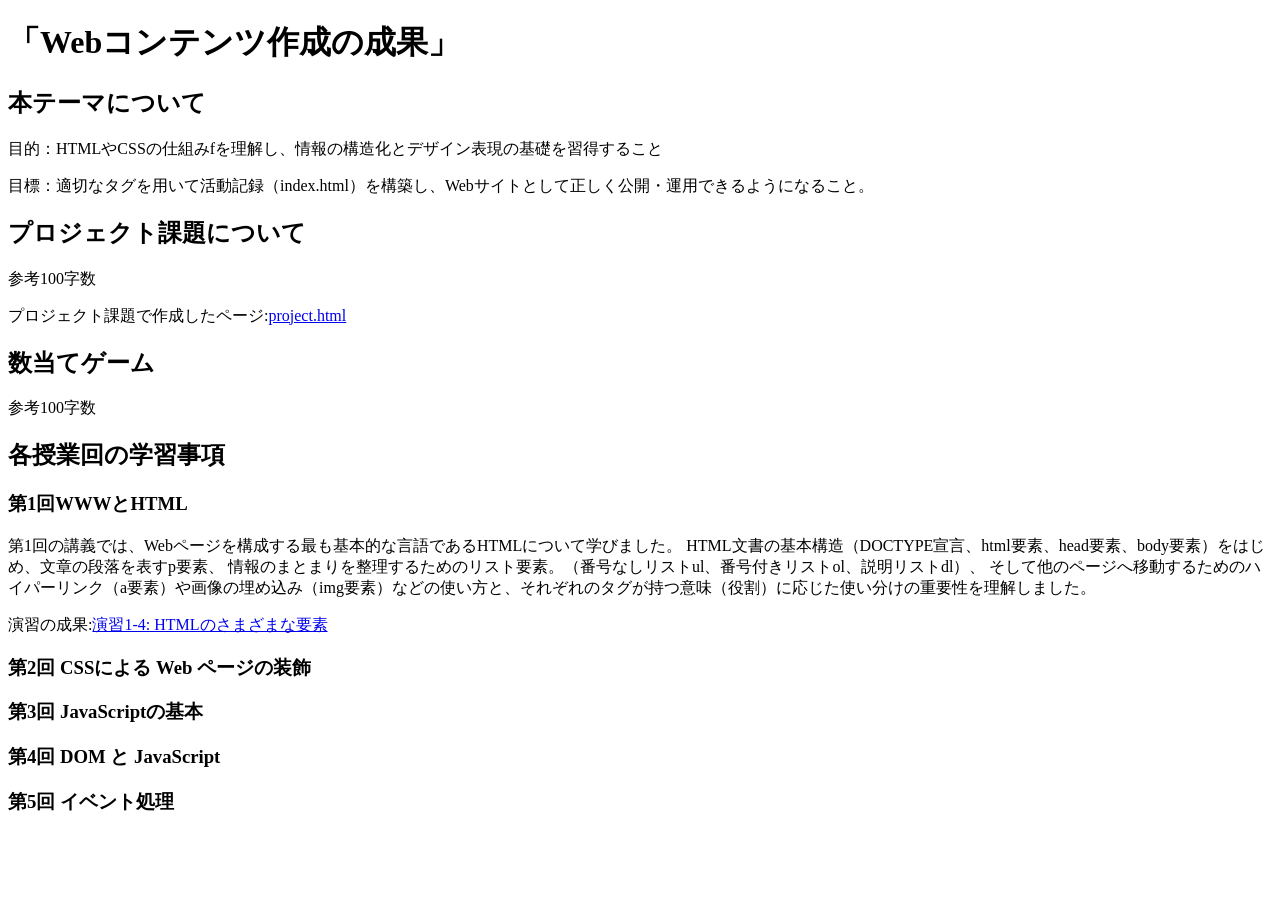
==== index.html @ 6e723867 "index.html" ====
<!DOCTYPE html>
<html lang="ja">
  <head>
    <meta charset="utf-8">
    <title>「Webコンテンツ作成の成果」</title>
  </head>
  <body>
    <h1>「Webコンテンツ作成の成果」</h1>
    <h2>本テーマについて</h2>
    <p>目的：HTMLやCSSの仕組みfを理解し、情報の構造化とデザイン表現の基礎を習得すること</p>
    <p> 目標：適切なタグを用いて活動記録（index.html）を構築し、Webサイトとして正しく公開・運用できるようになること。</p>
    <h2>プロジェクト課題について</h2>
    <p>参考100字数</p>
    <p>プロジェクト課題で作成したページ:<a href="project.html">project.html</a></p>
    <h2>数当てゲーム</h2>
    <p>参考100字数</p>
    <h2>各授業回の学習事項</h2>
    <h3>第1回WWWとHTML</h3>
    <p>
      第1回の講義では、Webページを構成する最も基本的な言語であるHTMLについて学びました。
      HTML文書の基本構造（DOCTYPE宣言、html要素、head要素、body要素）をはじめ、文章の段落を表すp要素、
      情報のまとまりを整理するためのリスト要素。（番号なしリストul、番号付きリストol、説明リストdl）、
      そして他のページへ移動するためのハイパーリンク（a要素）や画像の埋め込み（img要素）などの使い方と、それぞれのタグが持つ意味（役割）に応じた使い分けの重要性を理解しました。
    </p>
    <p>演習の成果:<a href="practice-html/elements.html">演習1-4: HTMLのさまざまな要素</a></p>
   <h3>第2回 CSSによる Web ページの装飾</h3>
   <h3>第3回 JavaScriptの基本</h3>
   <h3>第4回 DOM と JavaScript</h3>
   <h3>第5回 イベント処理</h3>  
  </body>
</html>
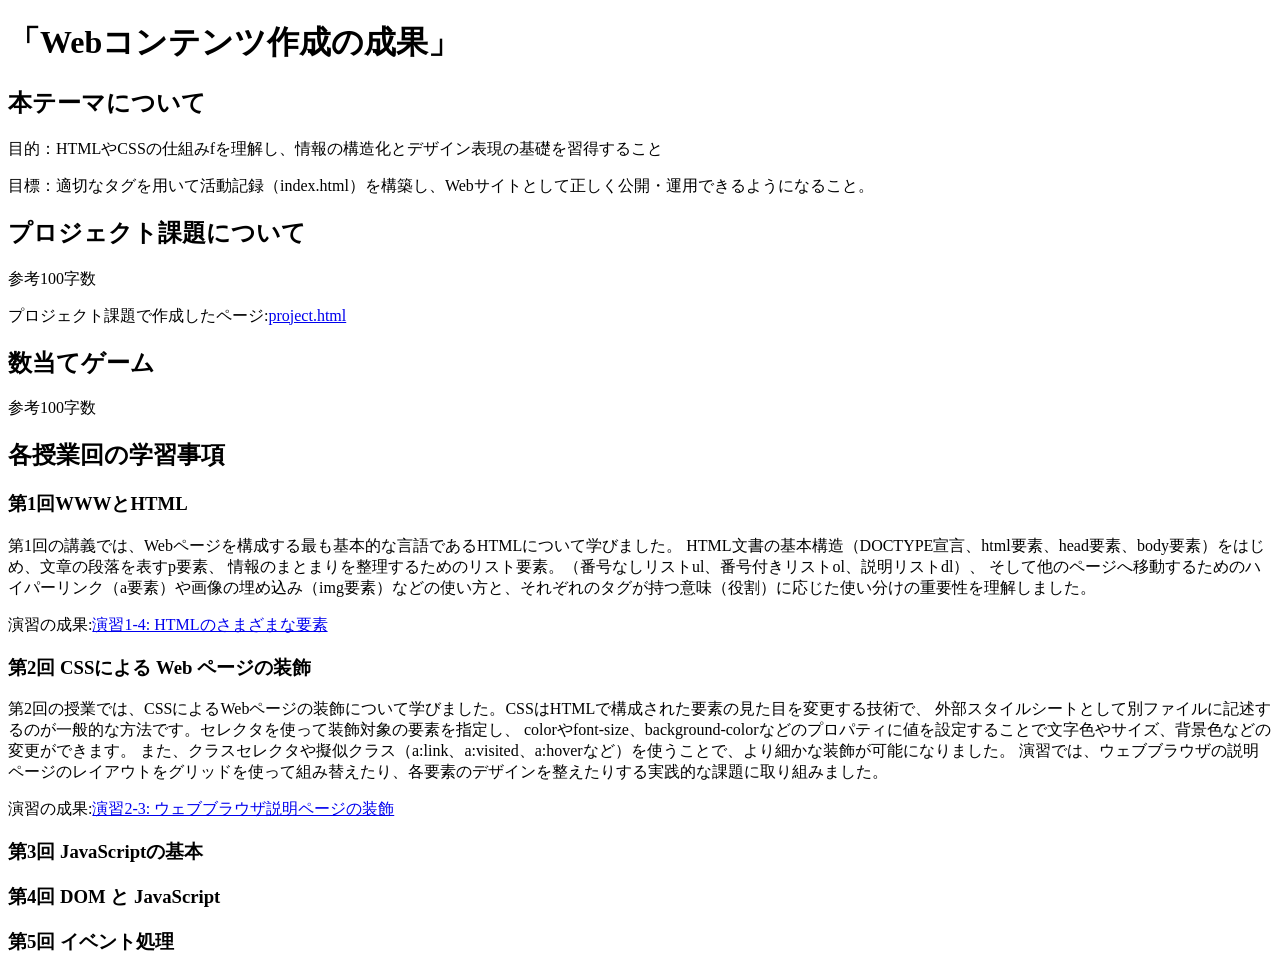
==== commit 4526b90a: "index.html" ====
--- a/index.html
+++ b/index.html
@@ -1,4 +1,5 @@
 <!DOCTYPE html>
+<link rel="stylesheet" href="style.css">
 <html lang="ja">
   <head>
     <meta charset="utf-8">
@@ -24,6 +25,12 @@
     </p>
     <p>演習の成果:<a href="practice-html/elements.html">演習1-4: HTMLのさまざまな要素</a></p>
    <h3>第2回 CSSによる Web ページの装飾</h3>
+   <p>第2回の授業では、CSSによるWebページの装飾について学びました。CSSはHTMLで構成された要素の見た目を変更する技術で、
+    外部スタイルシートとして別ファイルに記述するのが一般的な方法です。セレクタを使って装飾対象の要素を指定し、
+    colorやfont-size、background-colorなどのプロパティに値を設定することで文字色やサイズ、背景色などの変更ができます。
+    また、クラスセレクタや擬似クラス（a:link、a:visited、a:hoverなど）を使うことで、より細かな装飾が可能になりました。
+    演習では、ウェブブラウザの説明ページのレイアウトをグリッドを使って組み替えたり、各要素のデザインを整えたりする実践的な課題に取り組みました。
+   <p>演習の成果:<a href="practice-css/browser-intro.html">演習2-3: ウェブブラウザ説明ページの装飾</a></p>
    <h3>第3回 JavaScriptの基本</h3>
    <h3>第4回 DOM と JavaScript</h3>
    <h3>第5回 イベント処理</h3>  
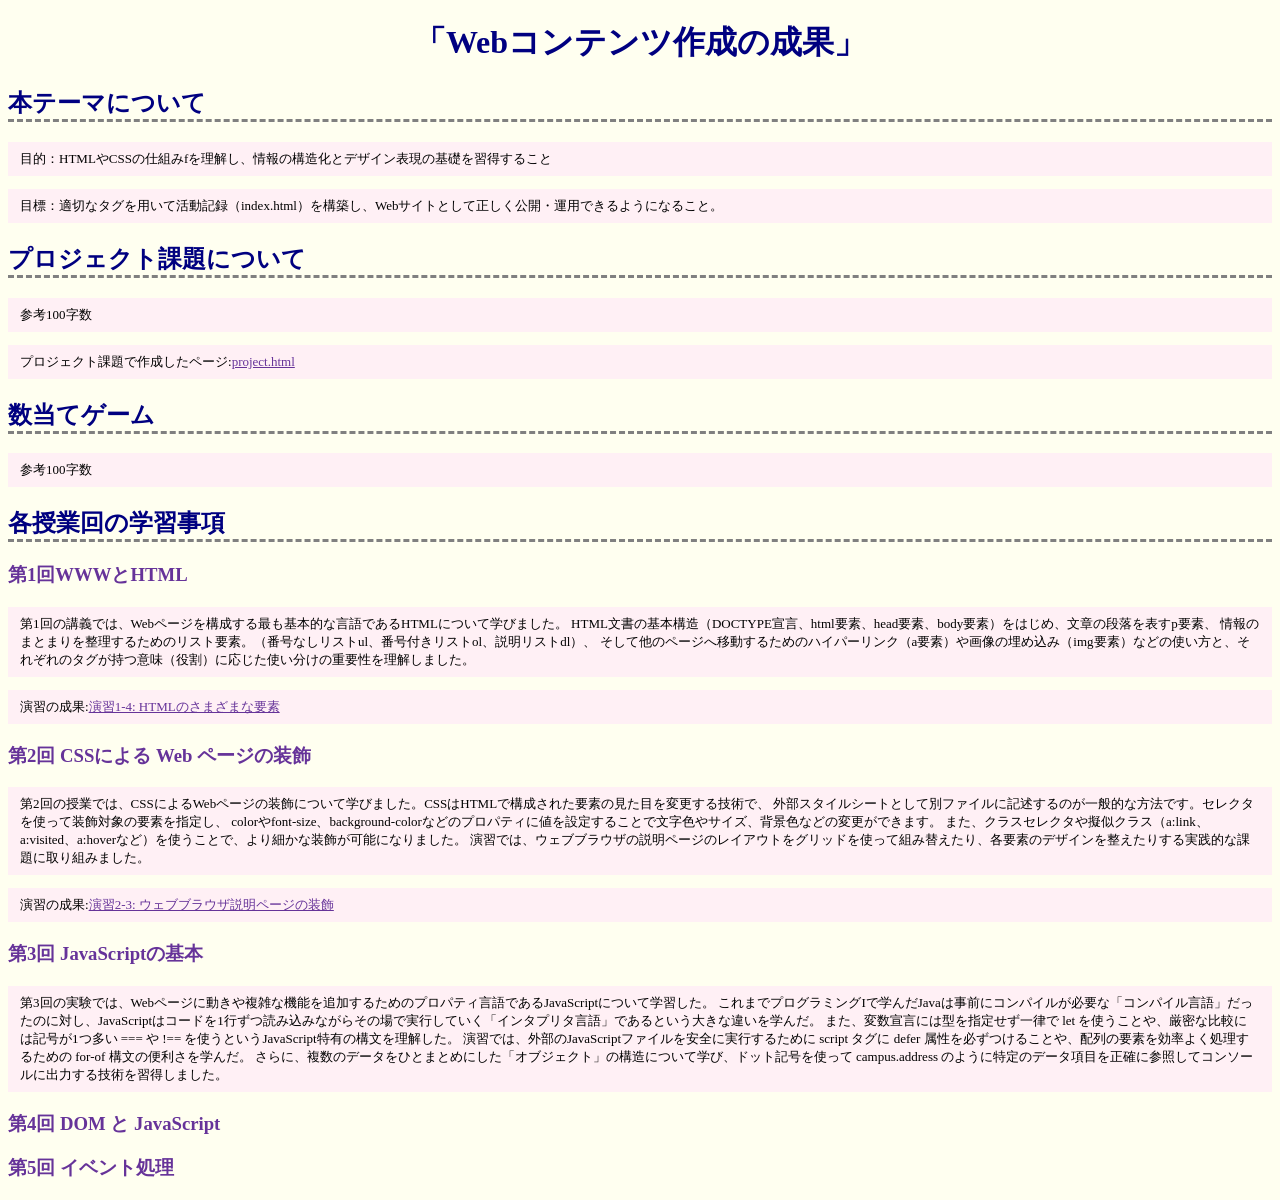
==== commit e6c999a2: "index.html" ====
--- a/index.html
+++ b/index.html
@@ -32,6 +32,11 @@
     演習では、ウェブブラウザの説明ページのレイアウトをグリッドを使って組み替えたり、各要素のデザインを整えたりする実践的な課題に取り組みました。
    <p>演習の成果:<a href="practice-css/browser-intro.html">演習2-3: ウェブブラウザ説明ページの装飾</a></p>
    <h3>第3回 JavaScriptの基本</h3>
+   <p> 第3回の実験では、Webページに動きや複雑な機能を追加するためのプロパティ言語であるJavaScriptについて学習した。
+    これまでプログラミングIで学んだJavaは事前にコンパイルが必要な「コンパイル言語」だったのに対し、JavaScriptはコードを1行ずつ読み込みながらその場で実行していく「インタプリタ言語」であるという大きな違いを学んだ。
+    また、変数宣言には型を指定せず一律で let を使うことや、厳密な比較には記号が1つ多い === や !== を使うというJavaScript特有の構文を理解した。
+    演習では、外部のJavaScriptファイルを安全に実行するために script タグに defer 属性を必ずつけることや、配列の要素を効率よく処理するための for-of 構文の便利さを学んだ。
+    さらに、複数のデータをひとまとめにした「オブジェクト」の構造について学び、ドット記号を使って campus.address のように特定のデータ項目を正確に参照してコンソールに出力する技術を習得しました。</p>
    <h3>第4回 DOM と JavaScript</h3>
    <h3>第5回 イベント処理</h3>  
   </body>
--- a/style.css
+++ b/style.css
@@ -0,0 +1,38 @@
+body {
+  background-color: ivory;
+}
+
+h1 {
+  color: navy;
+  text-align: center;
+}
+
+h2 {
+  color: navy;
+  border-bottom: dashed gray;
+  font-weight: bold;
+}
+
+h3 {
+  font-family: cursive;
+  color: rebeccapurple;
+}
+
+p {
+  font-size: small;
+  background-color: lavenderblush;
+  padding: 8px 12px;
+  margin-bottom: 10px;
+}
+
+a:link {
+  color: rebeccapurple;
+}
+
+a:visited {
+  color: blue;
+}
+
+a:hover {
+  text-decoration: none;
+}
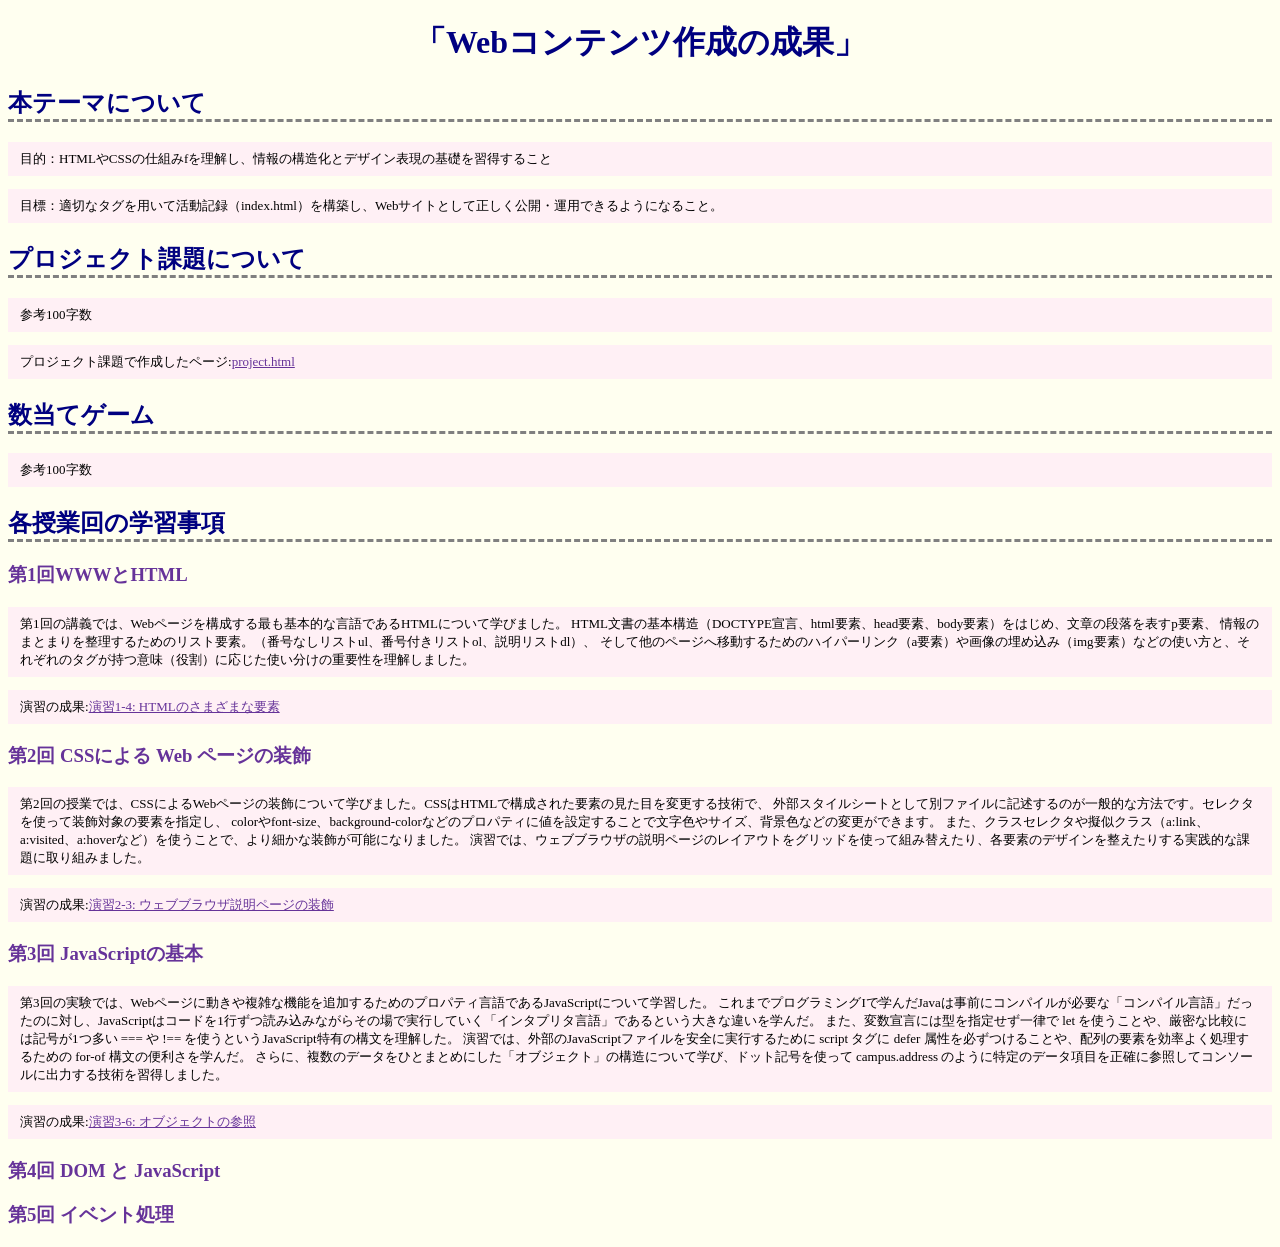
==== commit 6e7de7bb: "index.html" ====
--- a/index.html
+++ b/index.html
@@ -37,6 +37,7 @@
     また、変数宣言には型を指定せず一律で let を使うことや、厳密な比較には記号が1つ多い === や !== を使うというJavaScript特有の構文を理解した。
     演習では、外部のJavaScriptファイルを安全に実行するために script タグに defer 属性を必ずつけることや、配列の要素を効率よく処理するための for-of 構文の便利さを学んだ。
     さらに、複数のデータをひとまとめにした「オブジェクト」の構造について学び、ドット記号を使って campus.address のように特定のデータ項目を正確に参照してコンソールに出力する技術を習得しました。</p>
+    <p>演習の成果:<a href="practice-js/obj-practice.html">演習3-6: オブジェクトの参照</a></p>
    <h3>第4回 DOM と JavaScript</h3>
    <h3>第5回 イベント処理</h3>  
   </body>
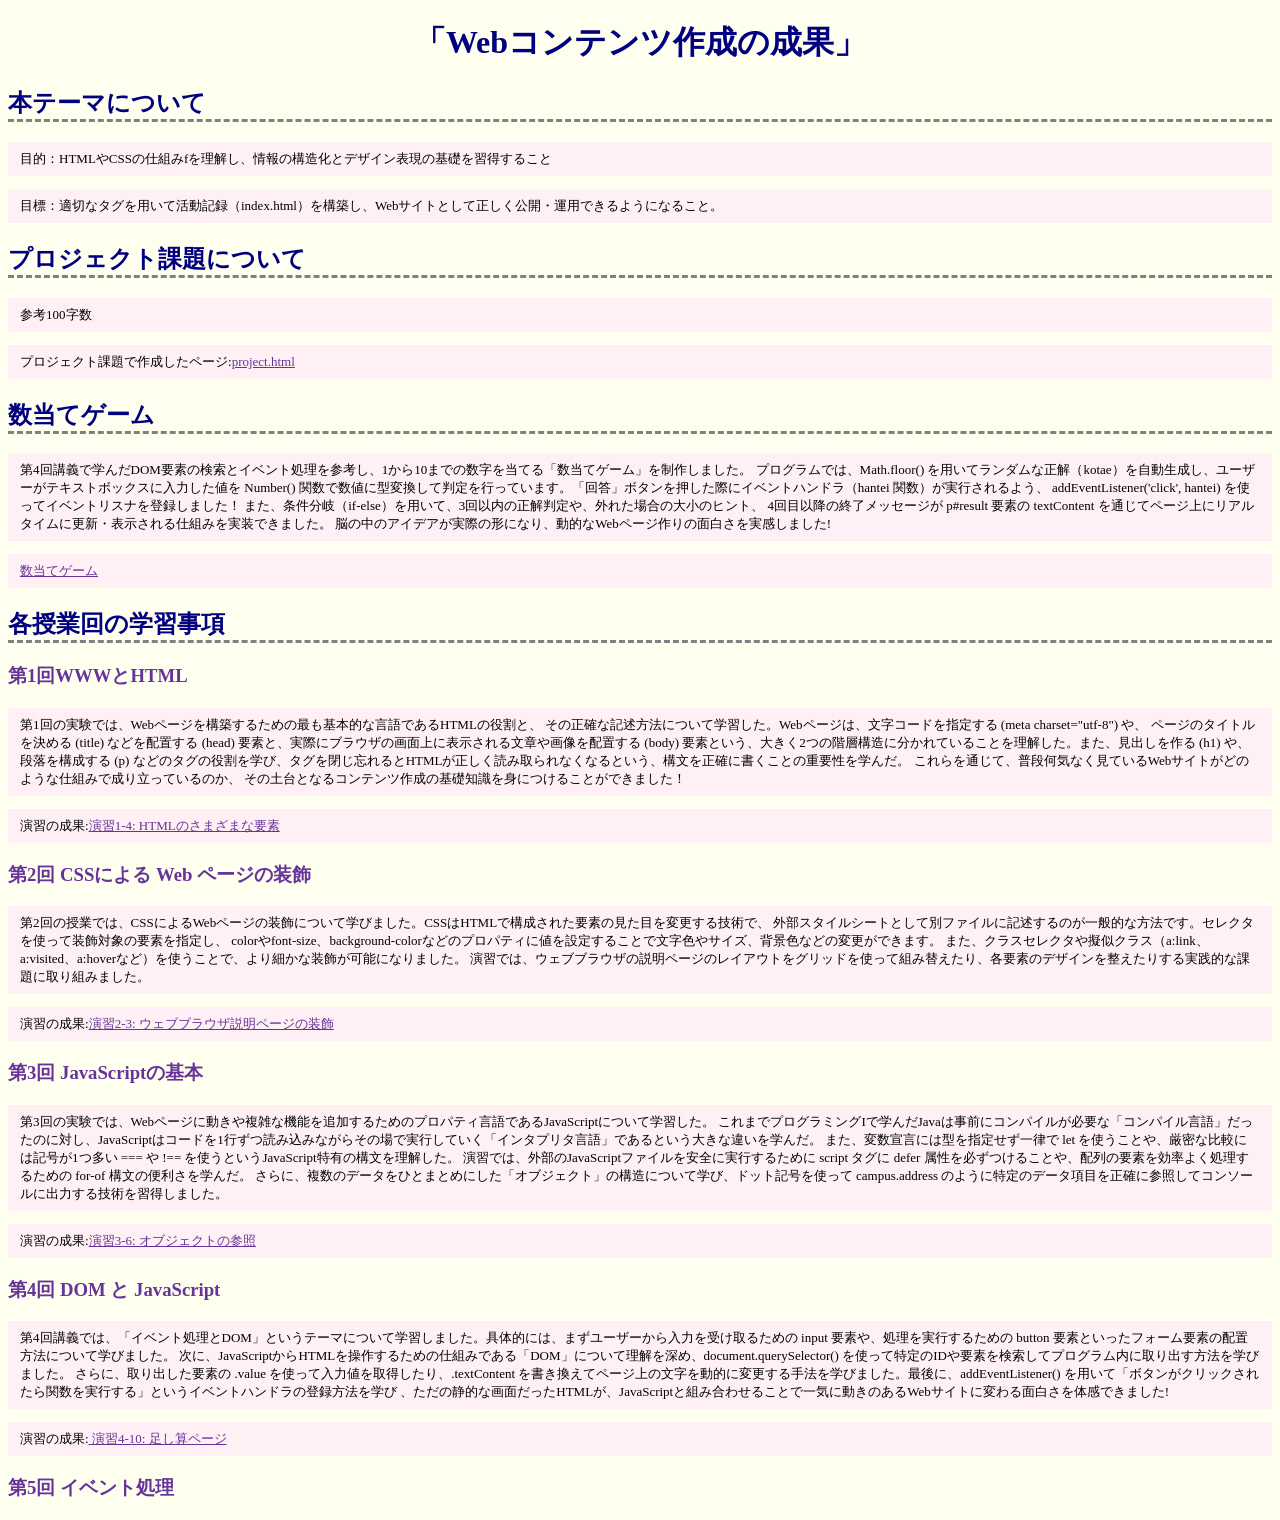
==== commit b8e3f2a5: "index.html" ====
--- a/index.html
+++ b/index.html
@@ -14,14 +14,24 @@
     <p>参考100字数</p>
     <p>プロジェクト課題で作成したページ:<a href="project.html">project.html</a></p>
     <h2>数当てゲーム</h2>
-    <p>参考100字数</p>
+    <p>第4回講義で学んだDOM要素の検索とイベント処理を参考し、1から10までの数字を当てる「数当てゲーム」を制作しました。
+     プログラムでは、Math.floor() を用いてランダムな正解（kotae）を自動生成し、ユーザーがテキストボックスに入力した値を Number() 
+     関数で数値に型変換して判定を行っています。「回答」ボタンを押した際にイベントハンドラ（hantei 関数）が実行されるよう、
+     addEventListener('click', hantei) を使ってイベントリスナを登録しました！
+     また、条件分岐（if-else）を用いて、3回以内の正解判定や、外れた場合の大小のヒント、
+     4回目以降の終了メッセージが p#result 要素の textContent を通じてページ上にリアルタイムに更新・表示される仕組みを実装できました。
+    脳の中のアイデアが実際の形になり、動的なWebページ作りの面白さを実感しました!</p>
+    <p><a href="kazuate.html">数当てゲーム</a></p>
     <h2>各授業回の学習事項</h2>
     <h3>第1回WWWとHTML</h3>
     <p>
-      第1回の講義では、Webページを構成する最も基本的な言語であるHTMLについて学びました。
-      HTML文書の基本構造（DOCTYPE宣言、html要素、head要素、body要素）をはじめ、文章の段落を表すp要素、
-      情報のまとまりを整理するためのリスト要素。（番号なしリストul、番号付きリストol、説明リストdl）、
-      そして他のページへ移動するためのハイパーリンク（a要素）や画像の埋め込み（img要素）などの使い方と、それぞれのタグが持つ意味（役割）に応じた使い分けの重要性を理解しました。
+     第1回の実験では、Webページを構築するための最も基本的な言語であるHTMLの役割と、
+     その正確な記述方法について学習した。Webページは、文字コードを指定する (meta charset="utf-8") や、
+     ページのタイトルを決める (title) などを配置する (head) 要素と、実際にブラウザの画面上に表示される文章や画像を配置する 
+     (body) 要素という、大きく2つの階層構造に分かれていることを理解した。また、見出しを作る (h1) や、段落を構成する 
+     (p) などのタグの役割を学び、タグを閉じ忘れるとHTMLが正しく読み取られなくなるという、構文を正確に書くことの重要性を学んだ。
+     これらを通じて、普段何気なく見ているWebサイトがどのような仕組みで成り立っているのか、
+     その土台となるコンテンツ作成の基礎知識を身につけることができました！
     </p>
     <p>演習の成果:<a href="practice-html/elements.html">演習1-4: HTMLのさまざまな要素</a></p>
    <h3>第2回 CSSによる Web ページの装飾</h3>
@@ -39,6 +49,11 @@
     さらに、複数のデータをひとまとめにした「オブジェクト」の構造について学び、ドット記号を使って campus.address のように特定のデータ項目を正確に参照してコンソールに出力する技術を習得しました。</p>
     <p>演習の成果:<a href="practice-js/obj-practice.html">演習3-6: オブジェクトの参照</a></p>
    <h3>第4回 DOM と JavaScript</h3>
+   <p>第4回講義では、「イベント処理とDOM」というテーマについて学習しました。具体的には、まずユーザーから入力を受け取るための input 要素や、処理を実行するための button 要素といったフォーム要素の配置方法について学びました。
+    次に、JavaScriptからHTMLを操作するための仕組みである「DOM」について理解を深め、document.querySelector() を使って特定のIDや要素を検索してプログラム内に取り出す方法を学びました。
+    さらに、取り出した要素の .value を使って入力値を取得したり、.textContent を書き換えてページ上の文字を動的に変更する手法を学びました。最後に、addEventListener() を用いて「ボタンがクリックされたら関数を実行する」というイベントハンドラの登録方法を学び
+    、ただの静的な画面だったHTMLが、JavaScriptと組み合わせることで一気に動きのあるWebサイトに変わる面白さを体感できました!</p>
+   <p>演習の成果:<a href="practice-eventdom/tashizan.html"> 演習4-10: 足し算ページ</a></p>
    <h3>第5回 イベント処理</h3>  
   </body>
 </html>
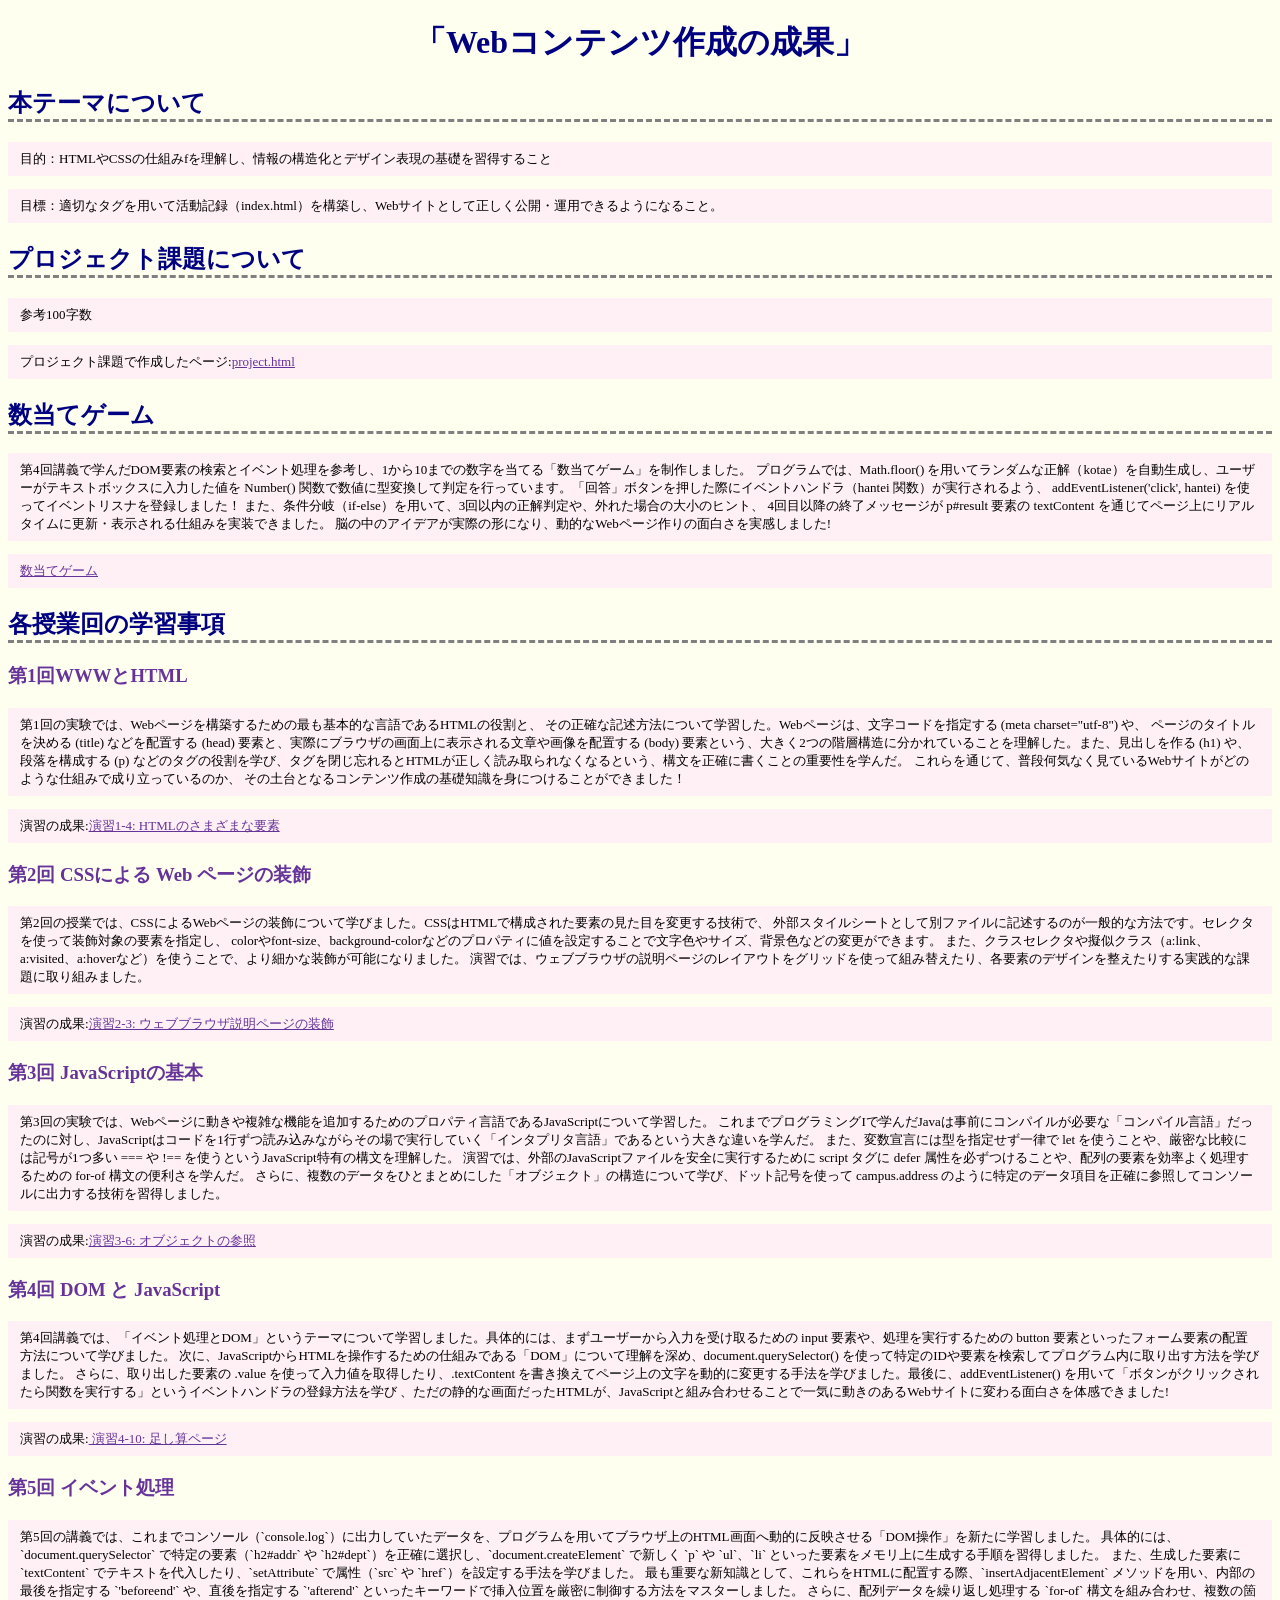
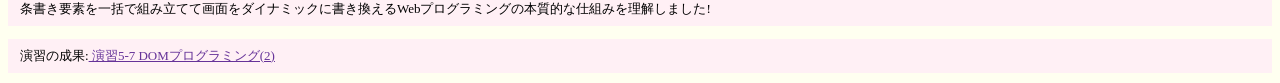
==== commit 9bb09303: "index.html" ====
--- a/index.html
+++ b/index.html
@@ -55,5 +55,11 @@
     、ただの静的な画面だったHTMLが、JavaScriptと組み合わせることで一気に動きのあるWebサイトに変わる面白さを体感できました!</p>
    <p>演習の成果:<a href="practice-eventdom/tashizan.html"> 演習4-10: 足し算ページ</a></p>
    <h3>第5回 イベント処理</h3>  
+   <p>第5回の講義では、これまでコンソール（`console.log`）に出力していたデータを、プログラムを用いてブラウザ上のHTML画面へ動的に反映させる「DOM操作」を新たに学習しました。
+    具体的には、`document.querySelector` で特定の要素（`h2#addr` や `h2#dept`）を正確に選択し、`document.createElement` で新しく `p` や `ul`、`li` といった要素をメモリ上に生成する手順を習得しました。
+    また、生成した要素に `textContent` でテキストを代入したり、`setAttribute` で属性（`src` や `href`）を設定する手法を学びました。
+    最も重要な新知識として、これらをHTMLに配置する際、`insertAdjacentElement` メソッドを用い、内部の最後を指定する `'beforeend'` や、直後を指定する `'afterend'` といったキーワードで挿入位置を厳密に制御する方法をマスターしました。
+    さらに、配列データを繰り返し処理する `for-of` 構文を組み合わせ、複数の箇条書き要素を一括で組み立てて画面をダイナミックに書き換えるWebプログラミングの本質的な仕組みを理解しました!</p>
+   <p>演習の成果:<a href="practice-dom2/dom2-exercise.html"> 演習5-7 DOMプログラミング(2)</a></p>
   </body>
 </html>
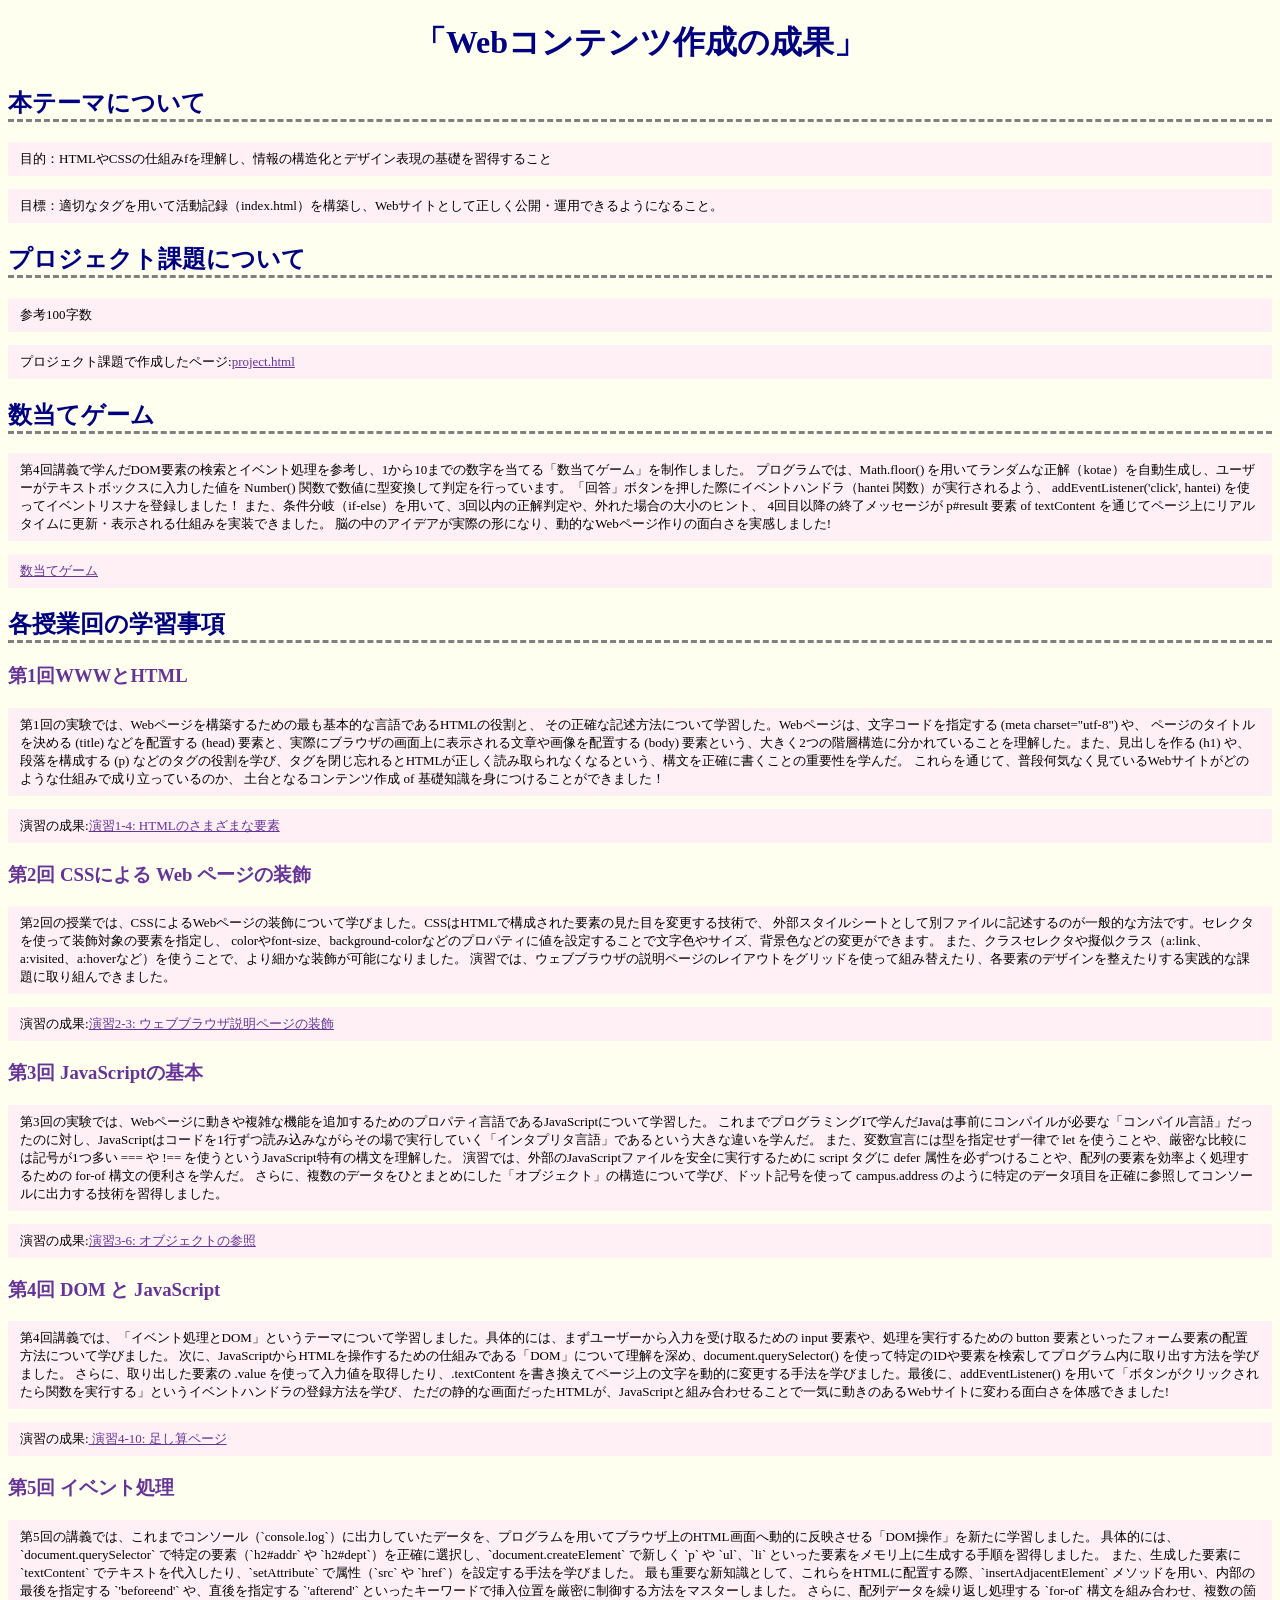
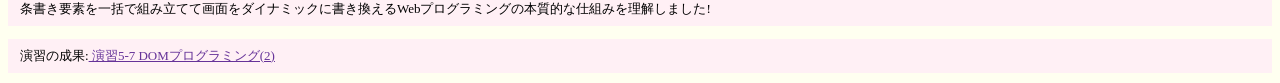
==== commit 5b3d3339: "index.html" ====
--- a/index.html
+++ b/index.html
@@ -7,59 +7,77 @@
   </head>
   <body>
     <h1>「Webコンテンツ作成の成果」</h1>
+
     <h2>本テーマについて</h2>
     <p>目的：HTMLやCSSの仕組みfを理解し、情報の構造化とデザイン表現の基礎を習得すること</p>
-    <p> 目標：適切なタグを用いて活動記録（index.html）を構築し、Webサイトとして正しく公開・運用できるようになること。</p>
+    <p>目標：適切なタグを用いて活動記録（index.html）を構築し、Webサイトとして正しく公開・運用できるようになること。</p>
+
     <h2>プロジェクト課題について</h2>
     <p>参考100字数</p>
     <p>プロジェクト課題で作成したページ:<a href="project.html">project.html</a></p>
+
     <h2>数当てゲーム</h2>
-    <p>第4回講義で学んだDOM要素の検索とイベント処理を参考し、1から10までの数字を当てる「数当てゲーム」を制作しました。
-     プログラムでは、Math.floor() を用いてランダムな正解（kotae）を自動生成し、ユーザーがテキストボックスに入力した値を Number() 
-     関数で数値に型変換して判定を行っています。「回答」ボタンを押した際にイベントハンドラ（hantei 関数）が実行されるよう、
-     addEventListener('click', hantei) を使ってイベントリスナを登録しました！
-     また、条件分岐（if-else）を用いて、3回以内の正解判定や、外れた場合の大小のヒント、
-     4回目以降の終了メッセージが p#result 要素の textContent を通じてページ上にリアルタイムに更新・表示される仕組みを実装できました。
-    脳の中のアイデアが実際の形になり、動的なWebページ作りの面白さを実感しました!</p>
+    <p>
+      第4回講義で学んだDOM要素の検索とイベント処理を参考し、1から10までの数字を当てる「数当てゲーム」を制作しました。
+      プログラムでは、Math.floor() を用いてランダムな正解（kotae）を自動生成し、ユーザーがテキストボックスに入力した値を Number() 
+      関数で数値に型変換して判定を行っています。「回答」ボタンを押した際にイベントハンドラ（hantei 関数）が実行されるよう、
+      addEventListener('click', hantei) を使ってイベントリスナを登録しました！
+      また、条件分岐（if-else）を用いて、3回以内の正解判定や、外れた場合の大小のヒント、
+      4回目以降の終了メッセージが p#result 要素 of textContent を通じてページ上にリアルタイムに更新・表示される仕組みを実装できました。
+      脳の中のアイデアが実際の形になり、動的なWebページ作りの面白さを実感しました!
+    </p>
     <p><a href="kazuate.html">数当てゲーム</a></p>
+
     <h2>各授業回の学習事項</h2>
+
     <h3>第1回WWWとHTML</h3>
     <p>
-     第1回の実験では、Webページを構築するための最も基本的な言語であるHTMLの役割と、
-     その正確な記述方法について学習した。Webページは、文字コードを指定する (meta charset="utf-8") や、
-     ページのタイトルを決める (title) などを配置する (head) 要素と、実際にブラウザの画面上に表示される文章や画像を配置する 
-     (body) 要素という、大きく2つの階層構造に分かれていることを理解した。また、見出しを作る (h1) や、段落を構成する 
-     (p) などのタグの役割を学び、タグを閉じ忘れるとHTMLが正しく読み取られなくなるという、構文を正確に書くことの重要性を学んだ。
-     これらを通じて、普段何気なく見ているWebサイトがどのような仕組みで成り立っているのか、
-     その土台となるコンテンツ作成の基礎知識を身につけることができました！
+      第1回の実験では、Webページを構築するための最も基本的な言語であるHTMLの役割と、
+      その正確な記述方法について学習した。Webページは、文字コードを指定する (meta charset="utf-8") や、
+      ページのタイトルを決める (title) などを配置する (head) 要素と、実際にブラウザの画面上に表示される文章や画像を配置する 
+      (body) 要素という、大きく2つの階層構造に分かれていることを理解した。また、見出しを作る (h1) や、段落を構成する 
+      (p) などのタグの役割を学び、タグを閉じ忘れるとHTMLが正しく読み取られなくなるという、構文を正確に書くことの重要性を学んだ。
+      これらを通じて、普段何気なく見ているWebサイトがどのような仕組みで成り立っているのか、
+      土台となるコンテンツ作成 of 基礎知識を身につけることができました！
     </p>
     <p>演習の成果:<a href="practice-html/elements.html">演習1-4: HTMLのさまざまな要素</a></p>
-   <h3>第2回 CSSによる Web ページの装飾</h3>
-   <p>第2回の授業では、CSSによるWebページの装飾について学びました。CSSはHTMLで構成された要素の見た目を変更する技術で、
-    外部スタイルシートとして別ファイルに記述するのが一般的な方法です。セレクタを使って装飾対象の要素を指定し、
-    colorやfont-size、background-colorなどのプロパティに値を設定することで文字色やサイズ、背景色などの変更ができます。
-    また、クラスセレクタや擬似クラス（a:link、a:visited、a:hoverなど）を使うことで、より細かな装飾が可能になりました。
-    演習では、ウェブブラウザの説明ページのレイアウトをグリッドを使って組み替えたり、各要素のデザインを整えたりする実践的な課題に取り組みました。
-   <p>演習の成果:<a href="practice-css/browser-intro.html">演習2-3: ウェブブラウザ説明ページの装飾</a></p>
-   <h3>第3回 JavaScriptの基本</h3>
-   <p> 第3回の実験では、Webページに動きや複雑な機能を追加するためのプロパティ言語であるJavaScriptについて学習した。
-    これまでプログラミングIで学んだJavaは事前にコンパイルが必要な「コンパイル言語」だったのに対し、JavaScriptはコードを1行ずつ読み込みながらその場で実行していく「インタプリタ言語」であるという大きな違いを学んだ。
-    また、変数宣言には型を指定せず一律で let を使うことや、厳密な比較には記号が1つ多い === や !== を使うというJavaScript特有の構文を理解した。
-    演習では、外部のJavaScriptファイルを安全に実行するために script タグに defer 属性を必ずつけることや、配列の要素を効率よく処理するための for-of 構文の便利さを学んだ。
-    さらに、複数のデータをひとまとめにした「オブジェクト」の構造について学び、ドット記号を使って campus.address のように特定のデータ項目を正確に参照してコンソールに出力する技術を習得しました。</p>
+
+    <h3>第2回 CSSによる Web ページの装飾</h3>
+    <p>
+      第2回の授業では、CSSによるWebページの装飾について学びました。CSSはHTMLで構成された要素の見た目を変更する技術で、
+      外部スタイルシートとして別ファイルに記述するのが一般的な方法です。セレクタを使って装飾対象の要素を指定し、
+      colorやfont-size、background-colorなどのプロパティに値を設定することで文字色やサイズ、背景色などの変更ができます。
+      また、クラスセレクタや擬似クラス（a:link、a:visited、a:hoverなど）を使うことで、より細かな装飾が可能になりました。
+      演習では、ウェブブラウザの説明ページのレイアウトをグリッドを使って組み替えたり、各要素のデザインを整えたりする実践的な課題に取り組んできました。
+    </p>
+    <p>演習の成果:<a href="practice-css/browser-intro.html">演習2-3: ウェブブラウザ説明ページの装飾</a></p>
+
+    <h3>第3回 JavaScriptの基本</h3>
+    <p>
+      第3回の実験では、Webページに動きや複雑な機能を追加するためのプロパティ言語であるJavaScriptについて学習した。
+      これまでプログラミングIで学んだJavaは事前にコンパイルが必要な「コンパイル言語」だったのに対し、JavaScriptはコードを1行ずつ読み込みながらその場で実行していく「インタプリタ言語」であるという大きな違いを学んだ。
+      また、変数宣言には型を指定せず一律で let を使うことや、厳密な比較には記号が1つ多い === や !== を使うというJavaScript特有の構文を理解した。
+      演習では、外部のJavaScriptファイルを安全に実行するために script タグに defer 属性を必ずつけることや、配列の要素を効率よく処理するための for-of 構文の便利さを学んだ。
+      さらに、複数のデータをひとまとめにした「オブジェクト」の構造について学び、ドット記号を使って campus.address のように特定のデータ項目を正確に参照してコンソールに出力する技術を習得しました。
+    </p>
     <p>演習の成果:<a href="practice-js/obj-practice.html">演習3-6: オブジェクトの参照</a></p>
-   <h3>第4回 DOM と JavaScript</h3>
-   <p>第4回講義では、「イベント処理とDOM」というテーマについて学習しました。具体的には、まずユーザーから入力を受け取るための input 要素や、処理を実行するための button 要素といったフォーム要素の配置方法について学びました。
-    次に、JavaScriptからHTMLを操作するための仕組みである「DOM」について理解を深め、document.querySelector() を使って特定のIDや要素を検索してプログラム内に取り出す方法を学びました。
-    さらに、取り出した要素の .value を使って入力値を取得したり、.textContent を書き換えてページ上の文字を動的に変更する手法を学びました。最後に、addEventListener() を用いて「ボタンがクリックされたら関数を実行する」というイベントハンドラの登録方法を学び
-    、ただの静的な画面だったHTMLが、JavaScriptと組み合わせることで一気に動きのあるWebサイトに変わる面白さを体感できました!</p>
-   <p>演習の成果:<a href="practice-eventdom/tashizan.html"> 演習4-10: 足し算ページ</a></p>
-   <h3>第5回 イベント処理</h3>  
-   <p>第5回の講義では、これまでコンソール（`console.log`）に出力していたデータを、プログラムを用いてブラウザ上のHTML画面へ動的に反映させる「DOM操作」を新たに学習しました。
-    具体的には、`document.querySelector` で特定の要素（`h2#addr` や `h2#dept`）を正確に選択し、`document.createElement` で新しく `p` や `ul`、`li` といった要素をメモリ上に生成する手順を習得しました。
-    また、生成した要素に `textContent` でテキストを代入したり、`setAttribute` で属性（`src` や `href`）を設定する手法を学びました。
-    最も重要な新知識として、これらをHTMLに配置する際、`insertAdjacentElement` メソッドを用い、内部の最後を指定する `'beforeend'` や、直後を指定する `'afterend'` といったキーワードで挿入位置を厳密に制御する方法をマスターしました。
-    さらに、配列データを繰り返し処理する `for-of` 構文を組み合わせ、複数の箇条書き要素を一括で組み立てて画面をダイナミックに書き換えるWebプログラミングの本質的な仕組みを理解しました!</p>
-   <p>演習の成果:<a href="practice-dom2/dom2-exercise.html"> 演習5-7 DOMプログラミング(2)</a></p>
+
+    <h3>第4回 DOM と JavaScript</h3>
+    <p>
+      第4回講義では、「イベント処理とDOM」というテーマについて学習しました。具体的には、まずユーザーから入力を受け取るための input 要素や、処理を実行するための button 要素といったフォーム要素の配置方法について学びました。
+      次に、JavaScriptからHTMLを操作するための仕組みである「DOM」について理解を深め、document.querySelector() を使って特定のIDや要素を検索してプログラム内に取り出す方法を学びました。
+      さらに、取り出した要素の .value を使って入力値を取得したり、.textContent を書き換えてページ上の文字を動的に変更する手法を学びました。最後に、addEventListener() を用いて「ボタンがクリックされたら関数を実行する」というイベントハンドラの登録方法を学び、
+      ただの静的な画面だったHTMLが、JavaScriptと組み合わせることで一気に動きのあるWebサイトに変わる面白さを体感できました!
+    </p>
+    <p>演習の成果:<a href="practice-eventdom/tashizan.html"> 演習4-10: 足し算ページ</a></p>
+
+    <h3>第5回 イベント処理</h3>  
+    <p>
+      第5回の講義では、これまでコンソール（`console.log`）に出力していたデータを、プログラムを用いてブラウザ上のHTML画面へ動的に反映させる「DOM操作」を新たに学習しました。
+      具体的には、`document.querySelector` で特定の要素（`h2#addr` や `h2#dept`）を正確に選択し、`document.createElement` で新しく `p` や `ul`、`li` といった要素をメモリ上に生成する手順を習得しました。
+      また、生成した要素に `textContent` でテキストを代入したり、`setAttribute` で属性（`src` や `href`）を設定する手法を学びました。
+      最も重要な新知識として、これらをHTMLに配置する際、`insertAdjacentElement` メソッドを用い、内部の最後を指定する `'beforeend'` や、直後を指定する `'afterend'` といったキーワードで挿入位置を厳密に制御する方法をマスターしました。
+      さらに、配列データを繰り返し処理する `for-of` 構文を組み合わせ、複数の箇条書き要素を一括で組み立てて画面をダイナミックに書き換えるWebプログラミングの本質的な仕組みを理解しました!</p>
+    <p>演習の成果:<a href="practice-dom2/dom2-exercise.html"> 演習5-7 DOMプログラミング(2)</a></p>
   </body>
 </html>
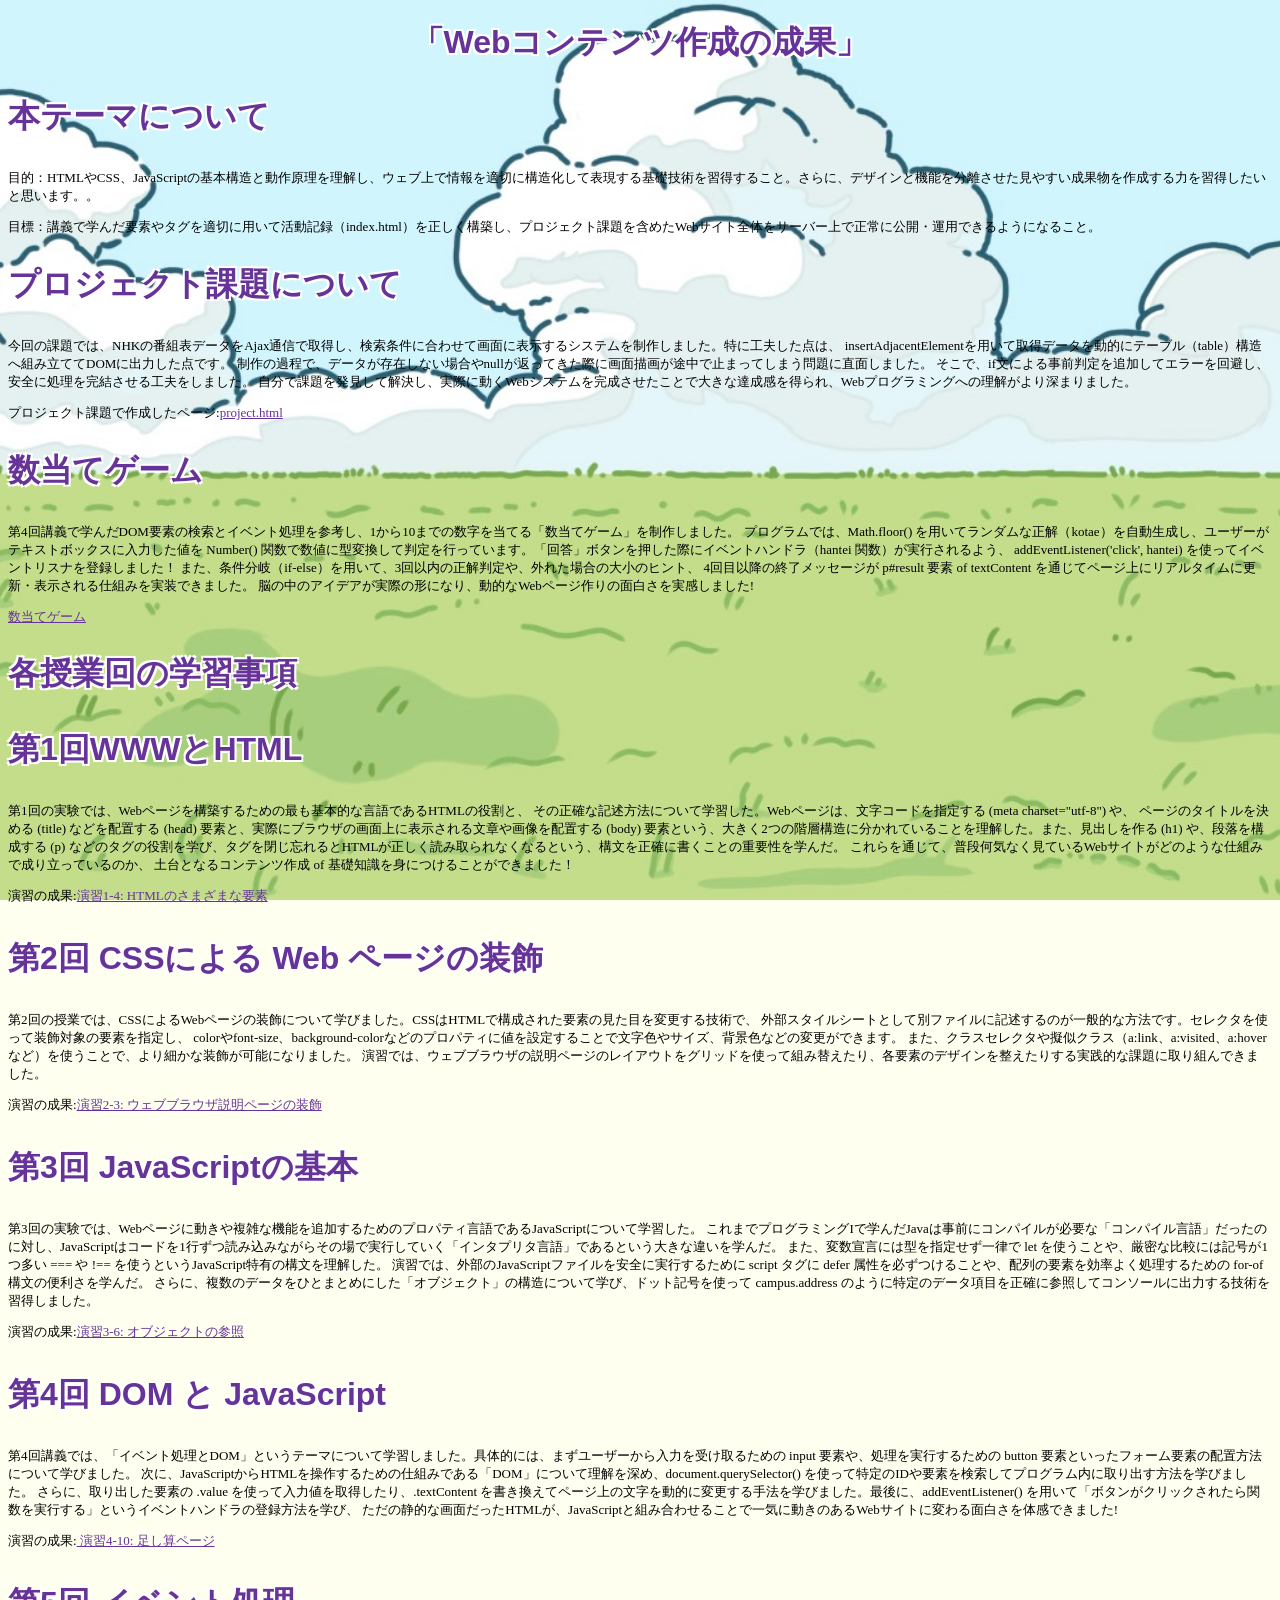
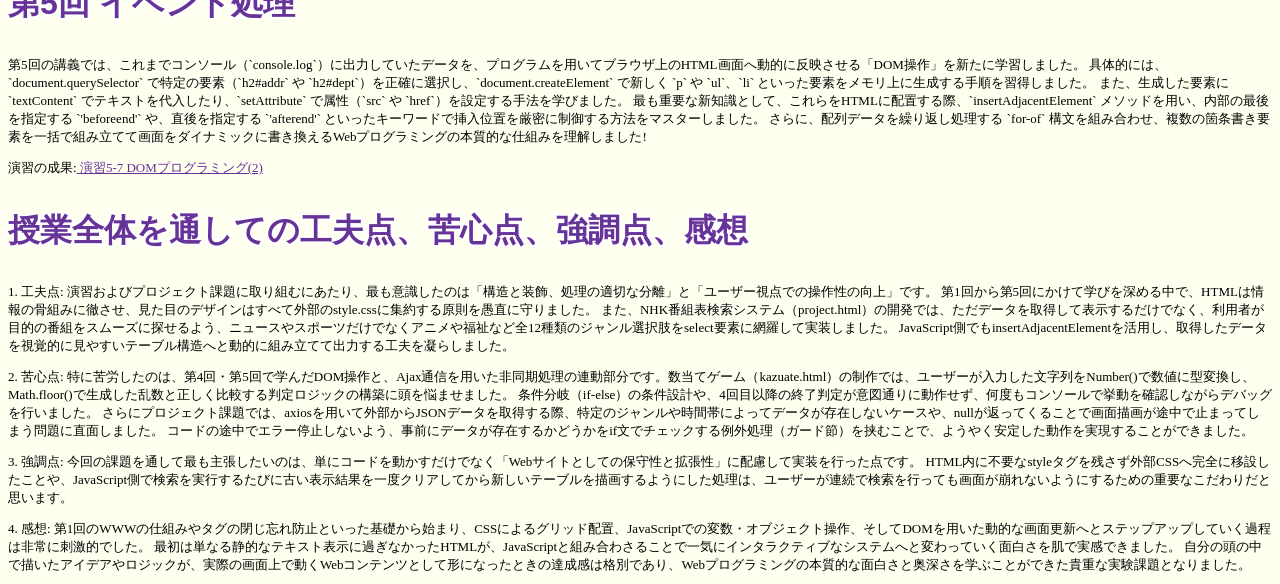
==== commit ca62f375: "index.html" ====
--- a/index.html
+++ b/index.html
@@ -9,11 +9,15 @@
     <h1>「Webコンテンツ作成の成果」</h1>
 
     <h2>本テーマについて</h2>
-    <p>目的：HTMLやCSSの仕組みfを理解し、情報の構造化とデザイン表現の基礎を習得すること</p>
-    <p>目標：適切なタグを用いて活動記録（index.html）を構築し、Webサイトとして正しく公開・運用できるようになること。</p>
+    <p>目的：HTMLやCSS、JavaScriptの基本構造と動作原理を理解し、ウェブ上で情報を適切に構造化して表現する基礎技術を習得すること。さらに、デザインと機能を分離させた見やすい成果物を作成する力を習得したいと思います。。</p>
+    <p>目標：講義で学んだ要素やタグを適切に用いて活動記録（index.html）を正しく構築し、プロジェクト課題を含めたWebサイト全体をサーバー上で正常に公開・運用できるようになること。</p>
 
     <h2>プロジェクト課題について</h2>
-    <p>参考100字数</p>
+    <p>今回の課題では、NHKの番組表データをAjax通信で取得し、検索条件に合わせて画面に表示するシステムを制作しました。特に工夫した点は、
+      insertAdjacentElementを用いて取得データを動的にテーブル（table）構造へ組み立ててDOMに出力した点です。
+      制作の過程で、データが存在しない場合やnullが返ってきた際に画面描画が途中で止まってしまう問題に直面しました。
+      そこで、if文による事前判定を追加してエラーを回避し、安全に処理を完結させる工夫をしました。
+      自分で課題を発見して解決し、実際に動くWebシステムを完成させたことで大きな達成感を得られ、Webプログラミングへの理解がより深まりました。</p>
     <p>プロジェクト課題で作成したページ:<a href="project.html">project.html</a></p>
 
     <h2>数当てゲーム</h2>
@@ -79,5 +83,29 @@
       最も重要な新知識として、これらをHTMLに配置する際、`insertAdjacentElement` メソッドを用い、内部の最後を指定する `'beforeend'` や、直後を指定する `'afterend'` といったキーワードで挿入位置を厳密に制御する方法をマスターしました。
       さらに、配列データを繰り返し処理する `for-of` 構文を組み合わせ、複数の箇条書き要素を一括で組み立てて画面をダイナミックに書き換えるWebプログラミングの本質的な仕組みを理解しました!</p>
     <p>演習の成果:<a href="practice-dom2/dom2-exercise.html"> 演習5-7 DOMプログラミング(2)</a></p>
+    <h3>授業全体を通しての工夫点、苦心点、強調点、感想</h3>
+    <p>1. 工夫点:
+      演習およびプロジェクト課題に取り組むにあたり、最も意識したのは「構造と装飾、処理の適切な分離」と「ユーザー視点での操作性の向上」です。
+      第1回から第5回にかけて学びを深める中で、HTMLは情報の骨組みに徹させ、見た目のデザインはすべて外部のstyle.cssに集約する原則を愚直に守りました。
+      また、NHK番組表検索システム（project.html）の開発では、ただデータを取得して表示するだけでなく、利用者が目的の番組をスムーズに探せるよう、ニュースやスポーツだけでなくアニメや福祉など全12種類のジャンル選択肢をselect要素に網羅して実装しました。
+      JavaScript側でもinsertAdjacentElementを活用し、取得したデータを視覚的に見やすいテーブル構造へと動的に組み立てて出力する工夫を凝らしました。
+    </p>
+    <p>2. 苦心点:
+      特に苦労したのは、第4回・第5回で学んだDOM操作と、Ajax通信を用いた非同期処理の連動部分です。数当てゲーム（kazuate.html）の制作では、ユーザーが入力した文字列をNumber()で数値に型変換し、Math.floor()で生成した乱数と正しく比較する判定ロジックの構築に頭を悩ませました。
+      条件分岐（if-else）の条件設計や、4回目以降の終了判定が意図通りに動作せず、何度もコンソールで挙動を確認しながらデバッグを行いました。
+      さらにプロジェクト課題では、axiosを用いて外部からJSONデータを取得する際、特定のジャンルや時間帯によってデータが存在しないケースや、nullが返ってくることで画面描画が途中で止まってしまう問題に直面しました。
+      コードの途中でエラー停止しないよう、事前にデータが存在するかどうかをif文でチェックする例外処理（ガード節）を挟むことで、ようやく安定した動作を実現することができました。
+    </p>
+    <p>
+      3. 強調点:
+      今回の課題を通して最も主張したいのは、単にコードを動かすだけでなく「Webサイトとしての保守性と拡張性」に配慮して実装を行った点です。
+      HTML内に不要なstyleタグを残さず外部CSSへ完全に移設したことや、JavaScript側で検索を実行するたびに古い表示結果を一度クリアしてから新しいテーブルを描画するようにした処理は、ユーザーが連続で検索を行っても画面が崩れないようにするための重要なこだわりだと思います。
+    </p>
+    <p>
+      4. 感想:
+     第1回のWWWの仕組みやタグの閉じ忘れ防止といった基礎から始まり、CSSによるグリッド配置、JavaScriptでの変数・オブジェクト操作、そしてDOMを用いた動的な画面更新へとステップアップしていく過程は非常に刺激的でした。
+     最初は単なる静的なテキスト表示に過ぎなかったHTMLが、JavaScriptと組み合わさることで一気にインタラクティブなシステムへと変わっていく面白さを肌で実感できました。
+     自分の頭の中で描いたアイデアやロジックが、実際の画面上で動くWebコンテンツとして形になったときの達成感は格別であり、Webプログラミングの本質的な面白さと奥深さを学ぶことができた貴重な実験課題となりました。
+    </p>
   </body>
 </html>
--- a/style.css
+++ b/style.css
@@ -1,27 +1,26 @@
 body {
   background-color: ivory;
+  background-image: url("haikei.jpg");
+  background-size: cover;
+  background-repeat: no-repeat;
+  background-position: center;
+  background-attachment: fixed;
+}
+
+h1, h2, h3{
+    font-family: 'Comic Sans MS', 'HG丸ｺﾞｼｯｸM-PRO', 'Rounded Mplus 1c', sans-serif;
+    font-size: 32px;
+    color: rebeccapurple;
+    text-shadow: 2px 2px 0 #fff, -2px -2px 0 #fff, 2px -2px 0 #fff, -2px 2px 0 #fff;
+    margin-bottom: 30px;
 }
 
 h1 {
-  color: navy;
   text-align: center;
-}
-
-h2 {
-  color: navy;
-  border-bottom: dashed gray;
-  font-weight: bold;
-}
-
-h3 {
-  font-family: cursive;
-  color: rebeccapurple;
 }
 
 p {
   font-size: small;
-  background-color: lavenderblush;
-  padding: 8px 12px;
   margin-bottom: 10px;
 }
 
@@ -35,4 +34,34 @@
 
 a:hover {
   text-decoration: none;
+}
+
+.search-box { 
+  margin-bottom: 20px; 
+}
+
+.search-box label { 
+  font-weight: bold; 
+}
+
+.search-box select, .search-box button { 
+  padding: 5px; 
+  margin-right: 15px; 
+}
+
+table { 
+  width: 100%; 
+  border-collapse: collapse; 
+  margin-top: 15px; 
+  background-color: white;
+}
+
+th, td { 
+  border: 1px solid black; 
+  padding: 8px; 
+  font-size: 13px; 
+}
+
+th { 
+  background-color: #eee; 
 }
